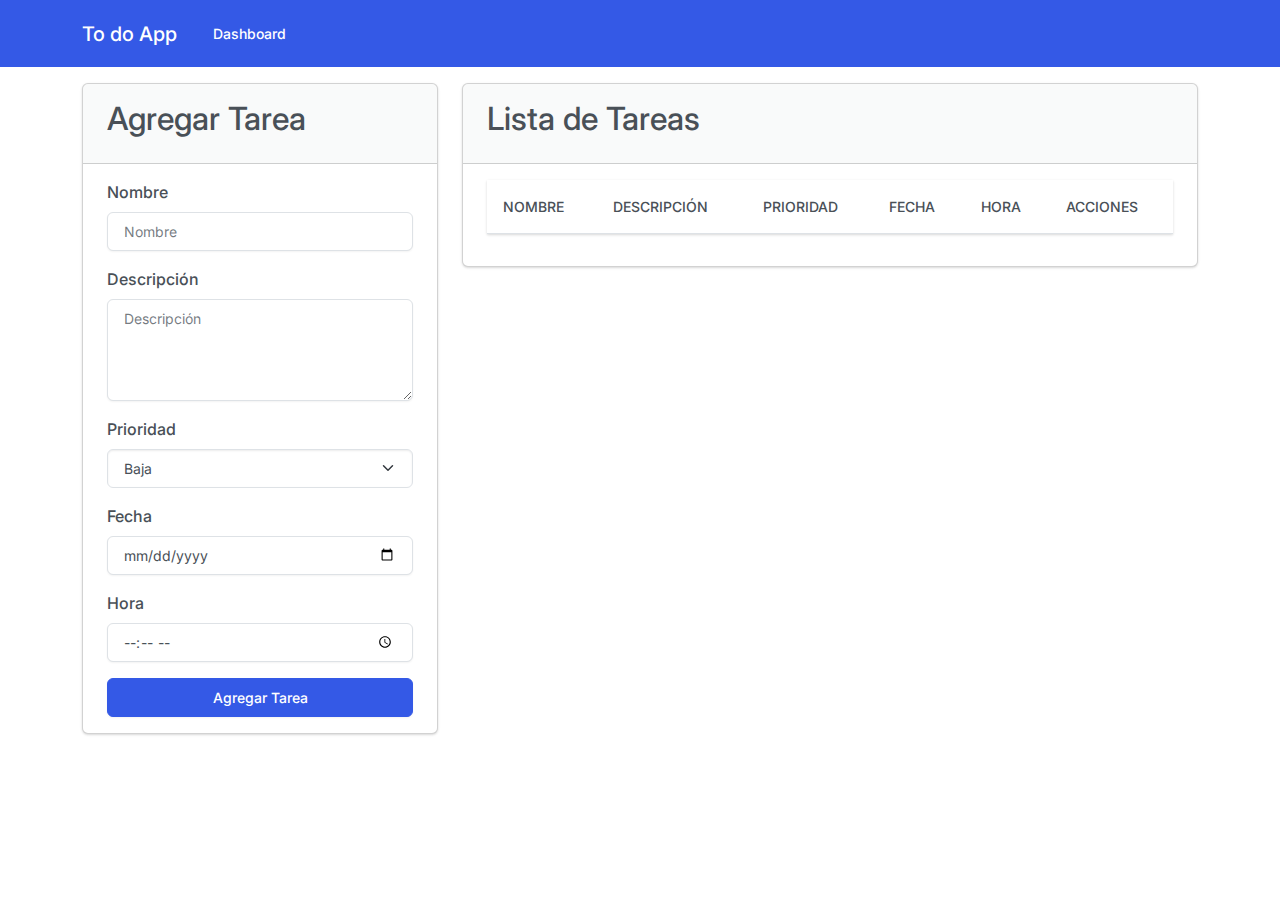
==== To do App/index.html @ 2a85543d "first commit" ====
<!DOCTYPE html>
<html lang="es">

<head>
  <meta charset="UTF-8">
  <meta http-equiv="X-UA-Compatible" content="IE=edge">
  <meta name="viewport" content="width=device-width, initial-scale=1.0">
  <title>To do App</title>
  <link rel="stylesheet" href="./css/bootstrap.min.css">
  <link rel="stylesheet" href="./css/styles.css">
</head>

<body>
  <div id="app">
    <nav class="navbar navbar-expand-lg bg-primary mb-3" data-bs-theme="dark">
      <div class="container">
        <a class="navbar-brand" href="/">To do App</a>
        <button class="navbar-toggler" type="button" data-bs-toggle="collapse" data-bs-target="#navbarScroll"
          aria-controls="navbarScroll" aria-expanded="false" aria-label="Toggle navigation">
          <span class="navbar-toggler-icon"></span>
        </button>
        <div class="collapse navbar-collapse" id="navbarScroll">
          <ul class="navbar-nav me-auto my-2 my-lg-0">
            <li class="nav-item">
              <a class="nav-link active" aria-current="page" href="/">Dashboard</a>
            </li>
          </ul>
        </div>
      </div>
    </nav>

    <section class="main" id="main">
      <div class="container">
        <div class="row">
          <div class="col-4">
            <div class="card">
              <div class="card-header">
                <h2>Agregar Tarea</h2>
              </div>
              <div class="card-body">
                <form action="/" id="taskForm">
                  <div>
                    <input type="hidden" id="taskId">
                  </div>
                  <div class="mb-3">
                    <label for="task" class="form-label">Nombre</label>
                    <input type="text" class="form-control" id="taskName" name="taskName" placeholder="Nombre">
                  </div>
                  <div class="mb-3">
                    <label for="description" class="form-label">Descripción</label>
                    <textarea class="form-control" id="description" name="description" rows="4"
                      placeholder="Descripción"></textarea>
                  </div>
                  <div class="mb-3">
                    <label for="priority" class="form-label">Prioridad</label>
                    <select class="form-select" id="priority" name="priority">
                      <option value="low">Baja</option>
                      <option value="medium">Media</option>
                      <option value="high">Alta</option>
                    </select>
                  </div>
                  <div class="mb-3">
                    <label for="date" class="form-label">Fecha</label>
                    <input type="date" class="form-control" id="date" name="date">
                  </div>
                  <div class="mb-3">
                    <label for="time" class="form-label">Hora</label>
                    <input type="time" class="form-control" id="time" name="time">
                  </div>
                  <div>
                    <input type="hidden" id="estado">
                  </div>
                  <div class="d-grid gap-2">
                    <input type="submit" class="btn btn-primary btn-block" value="Agregar Tarea">
                  </div>
                </form>
              </div>
            </div>
          </div>
          <div class="col-8">
            <div class="card">
              <div class="card-header">
                <h2>Lista de Tareas</h2>
              </div>
              <div class="card-body">
                <table class="table table-striped table-hover">
                  <thead>
                    <tr>
                      <th>Nombre</th>
                      <th>Descripción</th>
                      <th>Prioridad</th>
                      <th>Fecha</th>
                      <th>Hora</th>
                      <th>Acciones</th>
                    </tr>
                  </thead>
                  <tbody id="taskList">
                    <!-- <tr>
                      <td>Nombre</td>
                      <td>Descripción</td>
                      <td>Prioridad</td>
                      <td>Fecha</td>
                      <td>Hora</td>
                      <td>
                        <button class="btn btn-danger">Eliminar</button>
                      </td>
                    </tr> -->
                  </tbody>
                </table>
              </div>
            </div>
          </div>
        </div>
      </div>
    </section>
  </div>

  <script src="https://cdn.jsdelivr.net/npm/bootstrap@5.3.0/dist/js/bootstrap.bundle.min.js"
    integrity="sha384-geWF76RCwLtnZ8qwWowPQNguL3RmwHVBC9FhGdlKrxdiJJigb/j/68SIy3Te4Bkz"
    crossorigin="anonymous"></script>
  <script src="./App.js" type="module"></script>
</body>

</html>
---- To do App/css/styles.css ----
div#navbarScroll li.nav-item:hover {
    background-color: #2c4dcf;
    transition: all 0.1s ease-in-out;
}
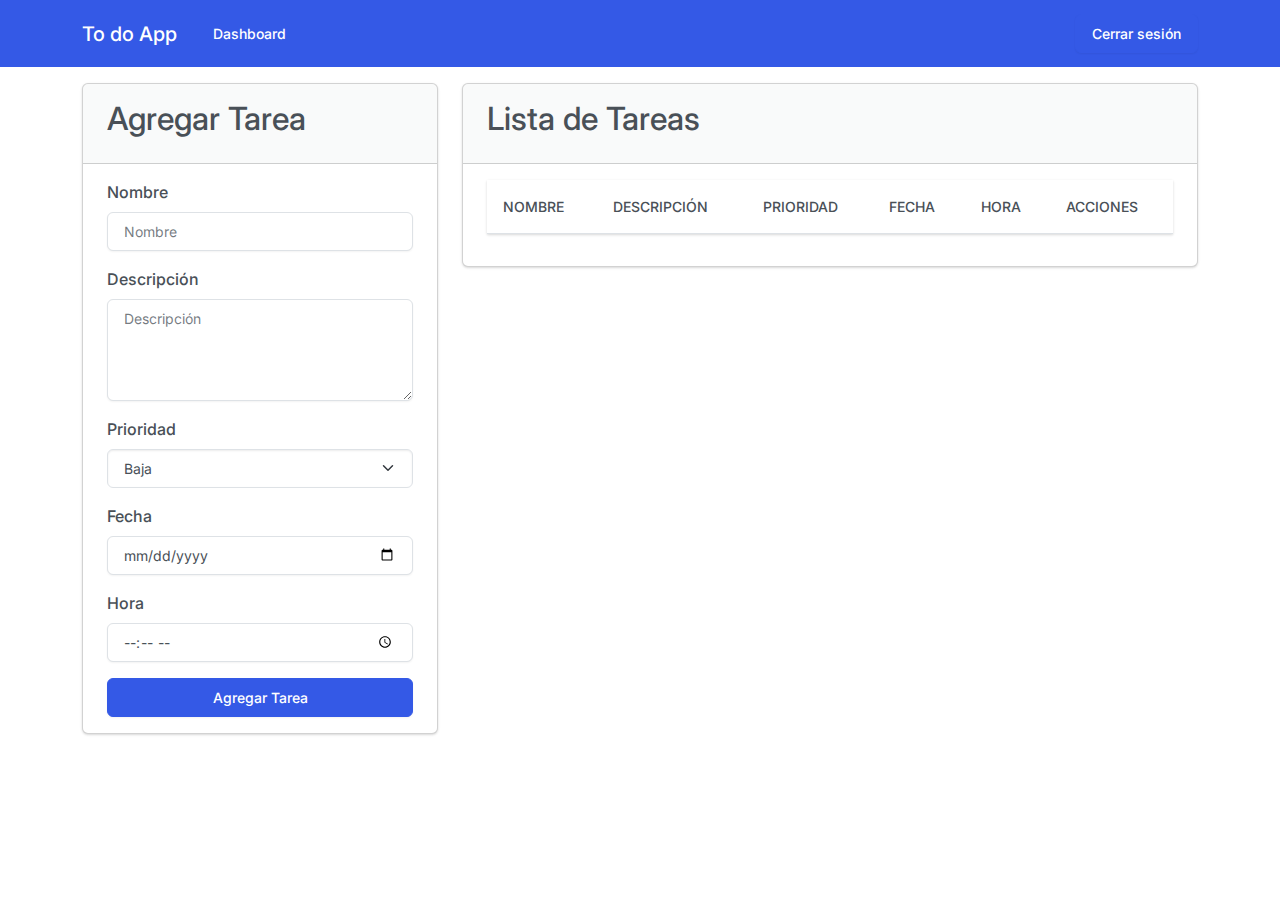
==== commit 42a81bfa: "login, register y logout con supabase, solo faltan los toasts" ====
--- a/To do App/index.html
+++ b/To do App/index.html
@@ -25,6 +25,9 @@
               <a class="nav-link active" aria-current="page" href="/">Dashboard</a>
             </li>
           </ul>
+          <div class="d-flex">
+            <button class="btn btn-primary my-2 my-sm-0" id="signOut">Cerrar sesión</button>
+          </div>
         </div>
       </div>
     </nav>
@@ -54,9 +57,9 @@
                   <div class="mb-3">
                     <label for="priority" class="form-label">Prioridad</label>
                     <select class="form-select" id="priority" name="priority">
-                      <option value="low">Baja</option>
-                      <option value="medium">Media</option>
-                      <option value="high">Alta</option>
+                      <option value="Baja">Baja</option>
+                      <option value="Media">Media</option>
+                      <option value="Alta">Alta</option>
                     </select>
                   </div>
                   <div class="mb-3">
@@ -94,18 +97,7 @@
                       <th>Acciones</th>
                     </tr>
                   </thead>
-                  <tbody id="taskList">
-                    <!-- <tr>
-                      <td>Nombre</td>
-                      <td>Descripción</td>
-                      <td>Prioridad</td>
-                      <td>Fecha</td>
-                      <td>Hora</td>
-                      <td>
-                        <button class="btn btn-danger">Eliminar</button>
-                      </td>
-                    </tr> -->
-                  </tbody>
+                  <tbody id="taskList"></tbody>
                 </table>
               </div>
             </div>
@@ -115,9 +107,8 @@
     </section>
   </div>
 
-  <script src="https://cdn.jsdelivr.net/npm/bootstrap@5.3.0/dist/js/bootstrap.bundle.min.js"
-    integrity="sha384-geWF76RCwLtnZ8qwWowPQNguL3RmwHVBC9FhGdlKrxdiJJigb/j/68SIy3Te4Bkz"
-    crossorigin="anonymous"></script>
+  <script src="./../js/bootstrap.bundle.min.js"></script>
+  <script src="./../global.js"></script>
   <script src="./App.js" type="module"></script>
 </body>
 
--- a/To do App/css/styles.css
+++ b/To do App/css/styles.css
@@ -1,4 +1,22 @@
 div#navbarScroll li.nav-item:hover {
     background-color: #2c4dcf;
     transition: all 0.1s ease-in-out;
+}
+#taskList .Baja{
+    background-color: var(--bs-success);
+    color: white;
+    padding: 0.35rem 0.75rem;
+    border-radius: 1rem;
+}
+#taskList .Media{
+    background-color: var(--bs-warning);  
+    color: #8d6612;
+    padding: 0.35rem 0.75rem;
+    border-radius: 1rem;
+}
+#taskList .Alta{
+    background-color: var(--bs-danger);
+    color: white;
+    padding: 0.35rem 0.75rem;
+    border-radius: 1rem;
 }